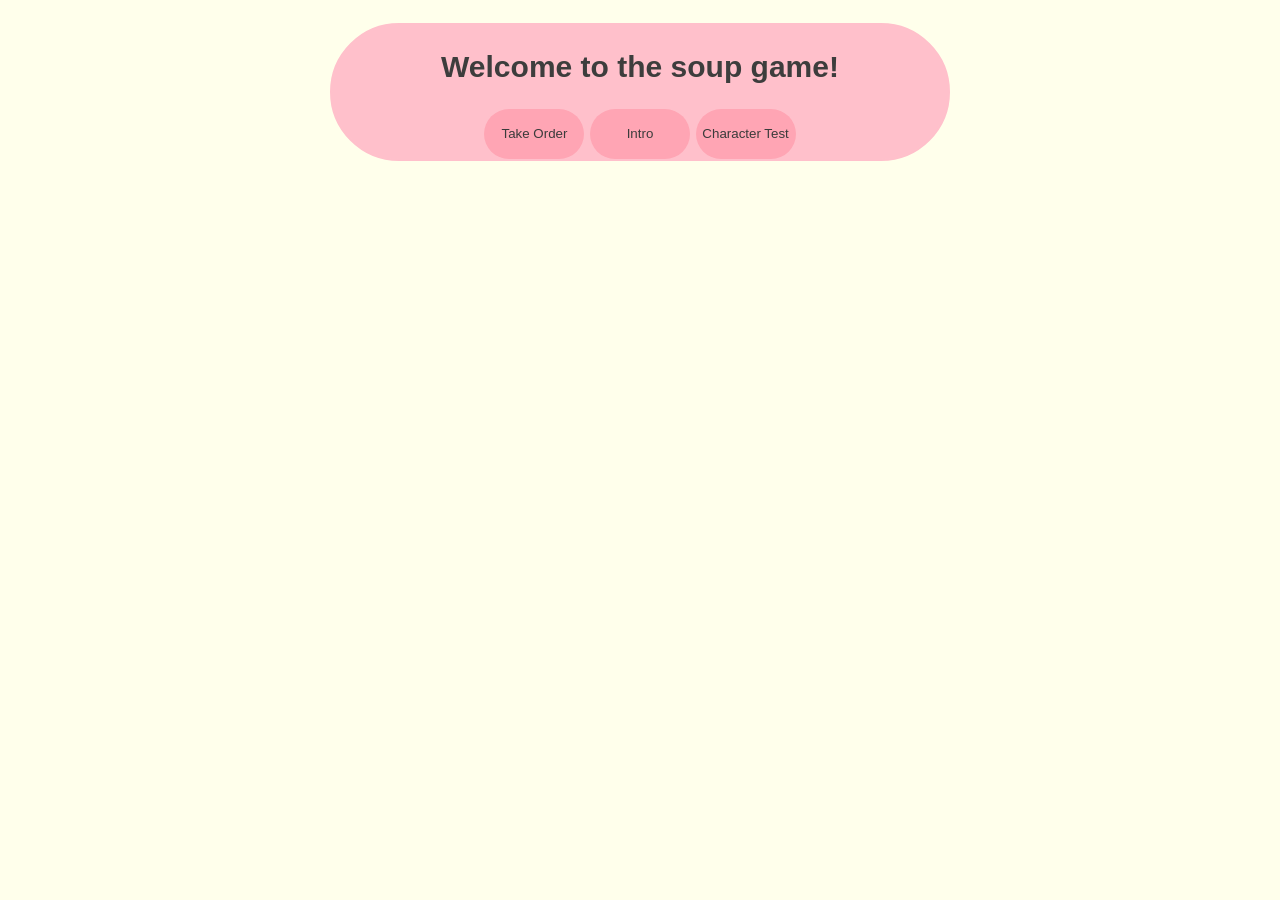
==== pixel_art/index.html @ 20d35cc3 "Update index.html" ====
<!DOCTYPE html>
<html lang="en">
<head>
    <meta charset="UTF-8">
    <meta name="viewport" content="width=device-width, initial-scale=1.0">
    <title>Soup Game</title>
    <style>
        html {
            font-family: Arial, sans-serif;
            text-align: center;
            background-color:rgb(255, 255, 235); 
            color:rgb(61, 61, 61);
            padding:2px;
            margin:1%;
           
        }
    body {
            border: pink solid 2px;
            background-color:pink;
            border-radius:100px;
           
        }
        button {
            color:rgb(59, 59, 59);
            background-color:rgb(255, 165, 180);
            border: none;
            border-radius:200px;
            height:50px;
            width:100px;
        }
        button:hover {
            background-color:rgb(255, 142, 161);
            color:black;
        }
        button:active {
            color:white;
        }
        @media screen and (min-width: 768px) {
            html {
                font-size: 125%;
            }
        }
@media screen and (min-width: 992px) {
  html {
    margin-left:25%;
    margin-right:25%;
    
  }

}
img {
    display:none;
}

    </style>
    <script>
        // make an array with the list of fruits and vegetables we have and make it so that each time a new customer comes in, three random items are selected from the array.
        //when the play button is clicked, display the three random items in an alert. 
        // Change the alert to show up in a text box above the customer. 
        // make dice for 6 characters 
      
          const charas = [
                'url("dryad.png")','url("harpy.png")','url("gnome.png")','url("mermaid.png")','url("unicorn.png")','url("fairy.png")'
            ];
            const chara = document.querySelector('section');

            function showImage(){

                var a = Math.floor(Math.random() * charas.length);
                var img = charas[a];
                pic.style.backgroundImage = img;
            }
            setInterval(showImage, 1000);
        


          
    function intro() {
    // setTimeout(() => {
        let stranger = document.getElementById("img")
        let position = 100
        stranger.style.position = "absolute"
       // stranger.setAttribute("src", "pixel_art/unicorn.png")
       stranger.setAttribute("src", "dryad.png")
        stranger.style.height = 600 + "px"
        stranger.style.top = 30 + "%"
        stranger.style.right = position + "%"
        document.body.appendChild(stranger)
        let movein = setInterval(() => {
            position -= 1
            stranger.style.right = position + "%"
            if (position == 35) {
                clearInterval(movein)
                let txtbox = document.getElementById("txtbox")
                let name = document.getElementById("name")
                let msg = document.getElementById("msg")
                let nxt = document.getElementById("nxt")
                txtbox.style.display = "block"
                
             //   function order(){
                let ingredients = ['apple', 'lemon', 'avocado', 'orange', 'banana', 'pineapple', 'kiwi', 'strawberry', 'pepper', 'carrot', 'tomato', 'potato', 'mushroom', 'broccoli', 'lettuce', 'cucumber'];
        let rnding, ing1, ing2, ing3; // random ingredient index and the three ingredients that the customer wants
        for (let i = 0; i < 3; i++){
        rnding = Math.floor(Math.random() * ingredients.length);
        switch (rnding){
            case 0:
                console.log(ingredients[0]);
                break;
            case 1:
                console.log(ingredients[1]);
                break;
            case 2:
                console.log(ingredients[2]);
                break;
            case 3:
                console.log(ingredients[3]);
                break;
            case 4:
                console.log(ingredients[4]);
                break;
            case 5:
                console.log(ingredients[5]);
                break;
            case 6:
                console.log(ingredients[6]);
                break;
            case 7:
                console.log(ingredients[7]);
                break;
            case 8:
                console.log(ingredients[8]);
                break;
            case 9:
                console.log(ingredients[9]);
                break;
            case 10:
                console.log(ingredients[10]);
                break;
            case 11:
                console.log(ingredients[11]);
                break;
            case 12:
                console.log(ingredients[12]);
                break;
            case 13:
                console.log(ingredients[13]);
                break;
            case 14:
                console.log(ingredients[14]);
                break;
            case 15:
                console.log(ingredients[15]);
                break;
            default:
                console.log('Error: Invalid ingredient index');
        }
        if (i == 0){
            ing1 = ingredients[rnding]; // assign the first ingredient to ing1
        } else if (i == 1){
            ing2 = ingredients[rnding]; // assign the second ingredient to ing2
        } else if (i == 2){
            ing3 = ingredients[rnding]; // assign the third ingredient to ing3, all three will be used later to compare ingredients used by the player to the customer order
        }
    }  
    food.innerHTML = ing1 + ", " + ing2 + ", " + ing3;
             /*       const items = ["apple" , "banana" , "carrot" , "broccoli" , "orange" , "grape" , "lettuce" , "apple"];
                    let three_food = items.sort(() => 0.5 - Math.random()).slice(0 , 3);
             //       }
                    name.innerHTML = "Can I have a soup with these ingredients: " + three_food +" ?";
                    three_food = food.inner.HTML
                   
                    */
                   
                txt = "Hey."
                typeWriter()
                
                nxt.addEventListener("click", function() {
                    i = 0
                    msg.innerHTML = ""
                    txt = "test"
                    typeWriter()
                })
            }
            if (position !== 35) {
                // Do something when the position is not 35
            }
        }, 50);
    // }, 2000);
    }

function typeWriter() {
    let nxt = document.getElementById("nxt")
    if (i < txt.length) {
        document.getElementById("msg").innerHTML += txt.charAt(i);
        i++;
        setTimeout(typeWriter, speed);
    }
    alert("re")
    nxt.style.display = "block"
}
function order(){
     
    
}
    
    </script>
</head>
<body>
<section>
    <div>
        <h1>Welcome to the soup game!</h1>
        <div>
            <button onclick="order()">Take Order</button>
            <button onclick="intro()">Intro</button>
            <button onclick="character()">Character Test</button>
           
           
            <div>
                <img src="dryad.png" id="img">
                <img src="harpy.png" id="harpy">
                <img src="gnome.png" id="gnome">
                <img src="mermaid.png" id="mermaid">
                <img src="unicorn.png" id="unicorn">
                <img src="fairy.png" id="fairy">
            </div>
        </div>
        <div id="txtbox" style="display: none; border: 2px solid black; padding: 20px; margin-top: 20px; background-color: white; border-radius:200px;">
            <div id="name" style="font-weight: bold; font-size:30px;"></div>
            <div id="msg" style="margin-top: 10px; min-height: 50px;"></div>
            <div id="food" style="color:rgb(0, 0, 0);"></div>
           
        </div>
    </div>
</section>
</body>
</html>
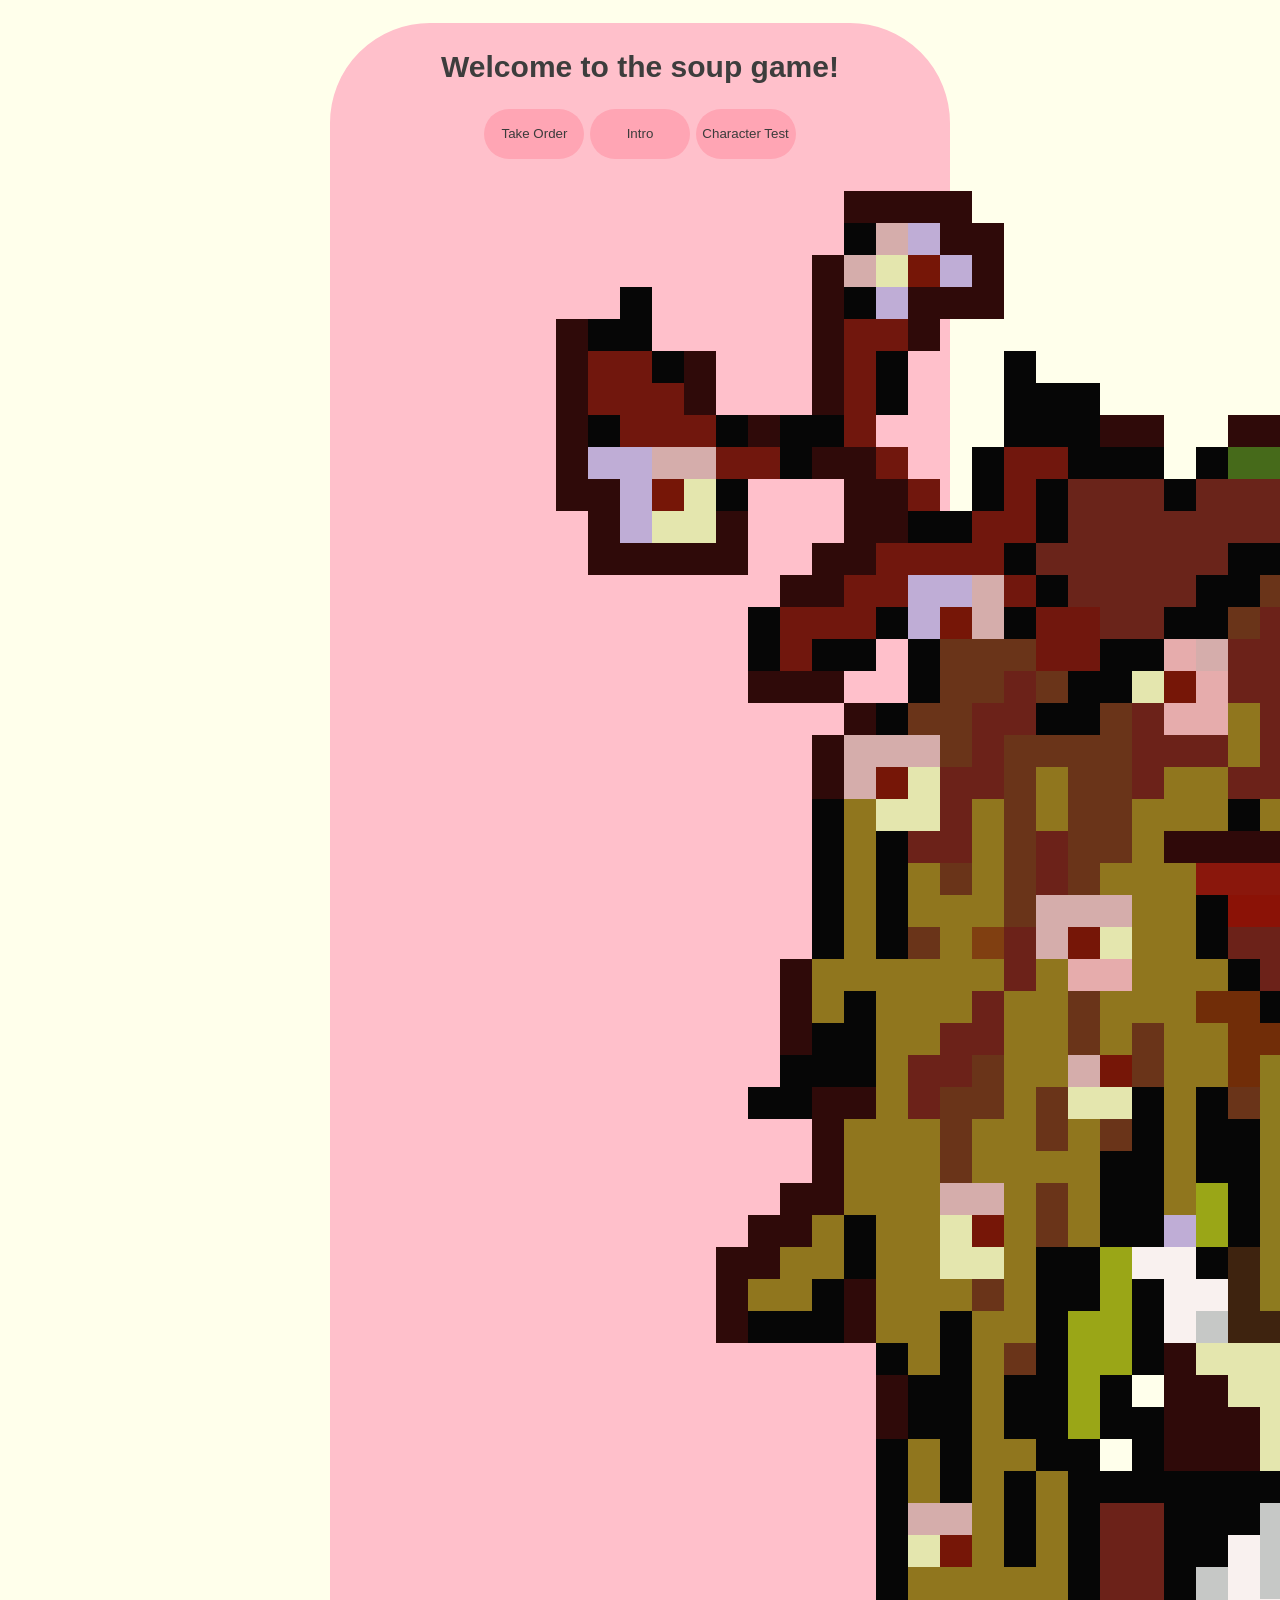
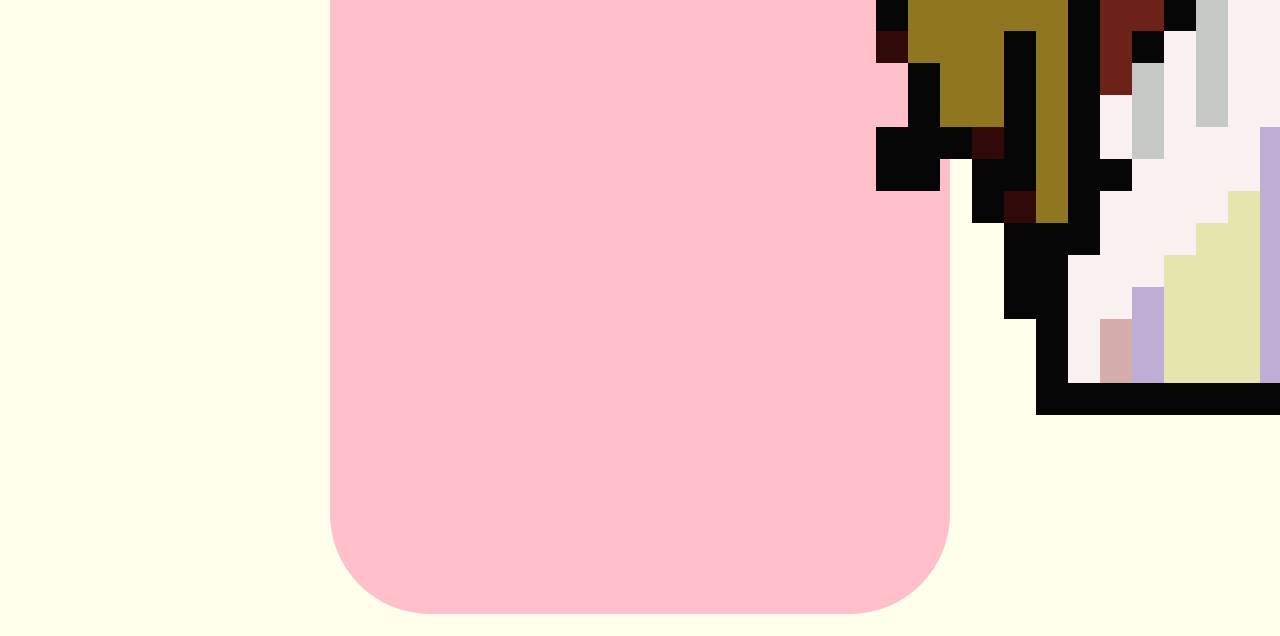
==== commit b4234087: "Update index.html" ====
--- a/pixel_art/index.html
+++ b/pixel_art/index.html
@@ -48,40 +48,37 @@
   }
 
 }
-img {
+.images {
     display:none;
 }
 
     </style>
     <script>
-        // make an array with the list of fruits and vegetables we have and make it so that each time a new customer comes in, three random items are selected from the array.
-        //when the play button is clicked, display the three random items in an alert. 
+        
+      
         // Change the alert to show up in a text box above the customer. 
         // make dice for 6 characters 
       
           const charas = [
                 'url("dryad.png")','url("harpy.png")','url("gnome.png")','url("mermaid.png")','url("unicorn.png")','url("fairy.png")'
             ];
-            const chara = document.querySelector('section');
-
             function showImage(){
-
                 var a = Math.floor(Math.random() * charas.length);
-                var img = charas[a];
-                pic.style.backgroundImage = img;
-            }
-            setInterval(showImage, 1000);
+                var chara = charas[a];
+                document.getElementById() = chara;
+            }
+            
         
 
 
           
-    function intro() {
-    // setTimeout(() => {
+    function intro(){
+        showImage(); 
+
         let stranger = document.getElementById("img")
         let position = 100
         stranger.style.position = "absolute"
-       // stranger.setAttribute("src", "pixel_art/unicorn.png")
-       stranger.setAttribute("src", "dryad.png")
+        stranger.setAttribute("src", "dryad.png");
         stranger.style.height = 600 + "px"
         stranger.style.top = 30 + "%"
         stranger.style.right = position + "%"
@@ -97,8 +94,8 @@
                 let nxt = document.getElementById("nxt")
                 txtbox.style.display = "block"
                 
-             //   function order(){
-                let ingredients = ['apple', 'lemon', 'avocado', 'orange', 'banana', 'pineapple', 'kiwi', 'strawberry', 'pepper', 'carrot', 'tomato', 'potato', 'mushroom', 'broccoli', 'lettuce', 'cucumber'];
+            
+        let ingredients = ['apple', 'lemon', 'avocado', 'orange', 'banana', 'pineapple', 'kiwi', 'strawberry', 'pepper', 'carrot', 'tomato', 'potato', 'mushroom', 'broccoli', 'lettuce', 'cucumber'];
         let rnding, ing1, ing2, ing3; // random ingredient index and the three ingredients that the customer wants
         for (let i = 0; i < 3; i++){
         rnding = Math.floor(Math.random() * ingredients.length);
@@ -213,10 +210,9 @@
             <button onclick="order()">Take Order</button>
             <button onclick="intro()">Intro</button>
             <button onclick="character()">Character Test</button>
-           
-           
-            <div>
-                <img src="dryad.png" id="img">
+  
+                <img src="dryad.png" id="dryad">
+                   <div class="images">
                 <img src="harpy.png" id="harpy">
                 <img src="gnome.png" id="gnome">
                 <img src="mermaid.png" id="mermaid">
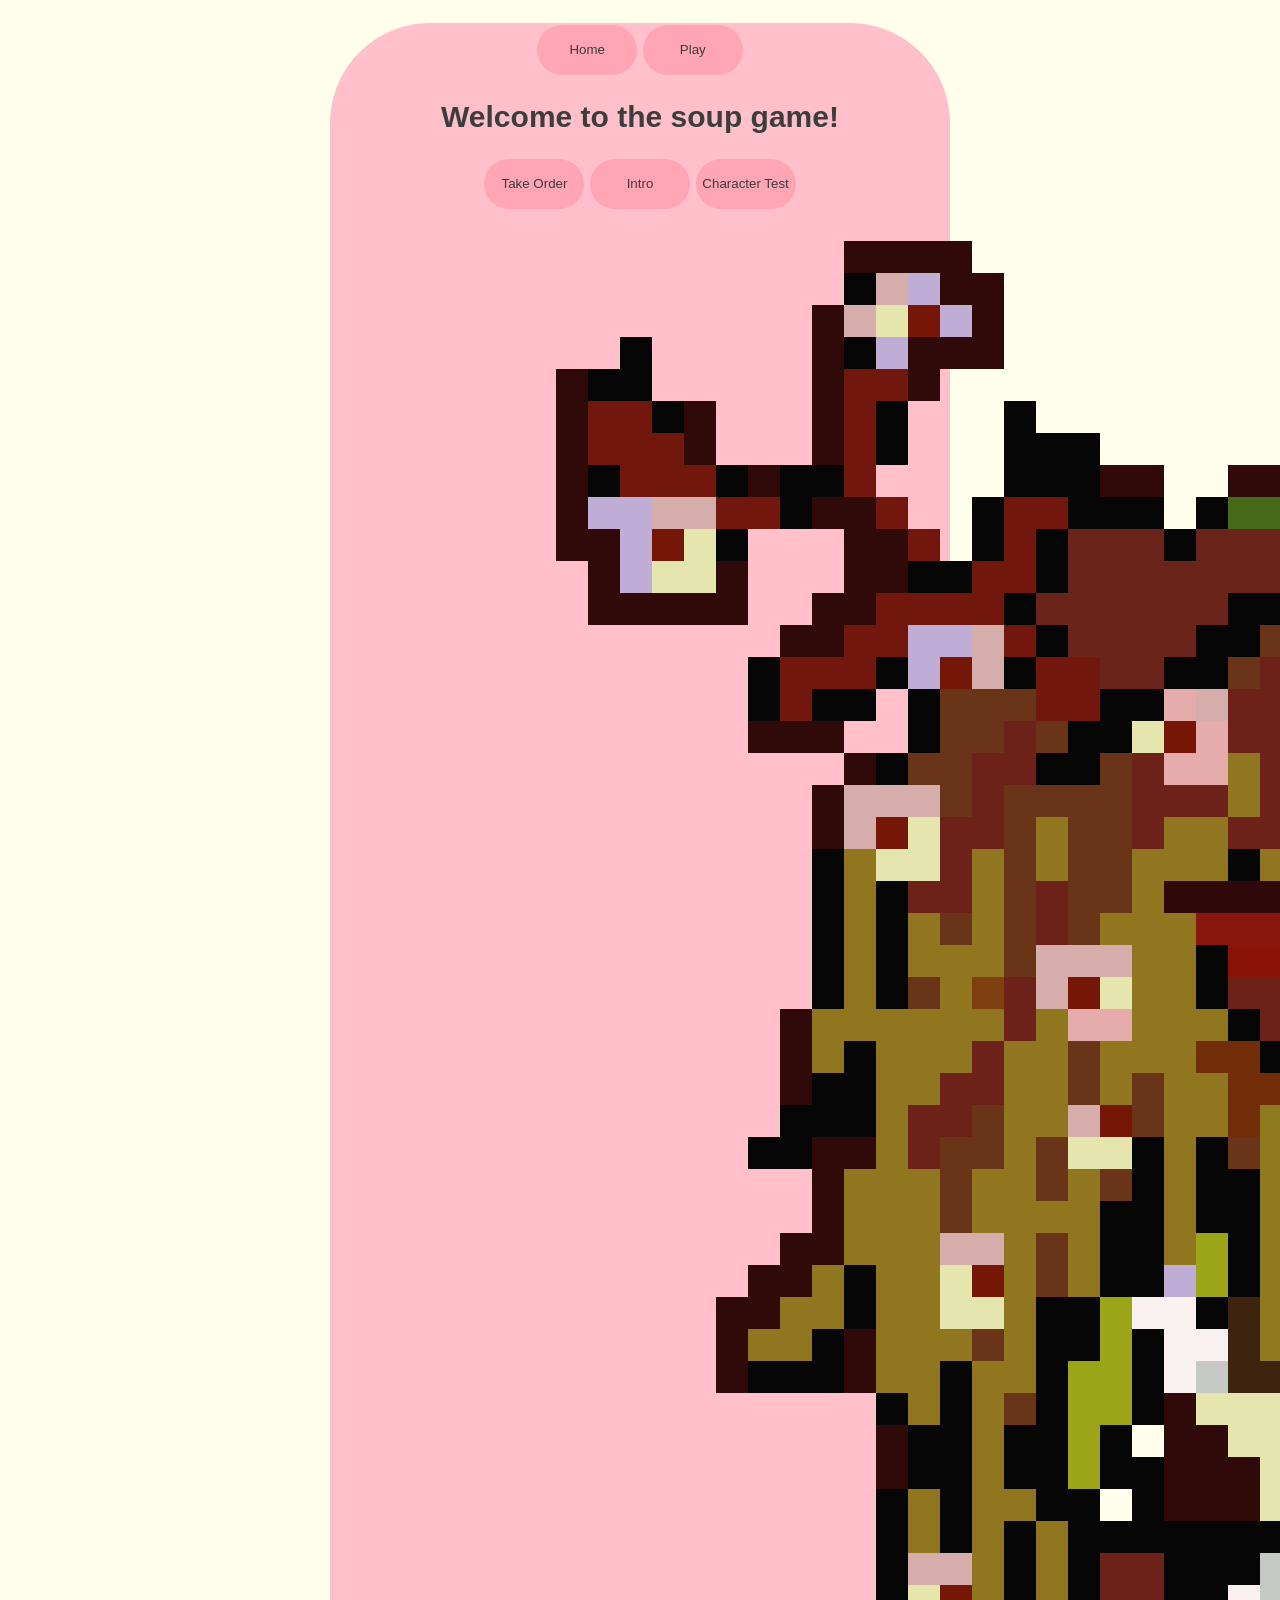
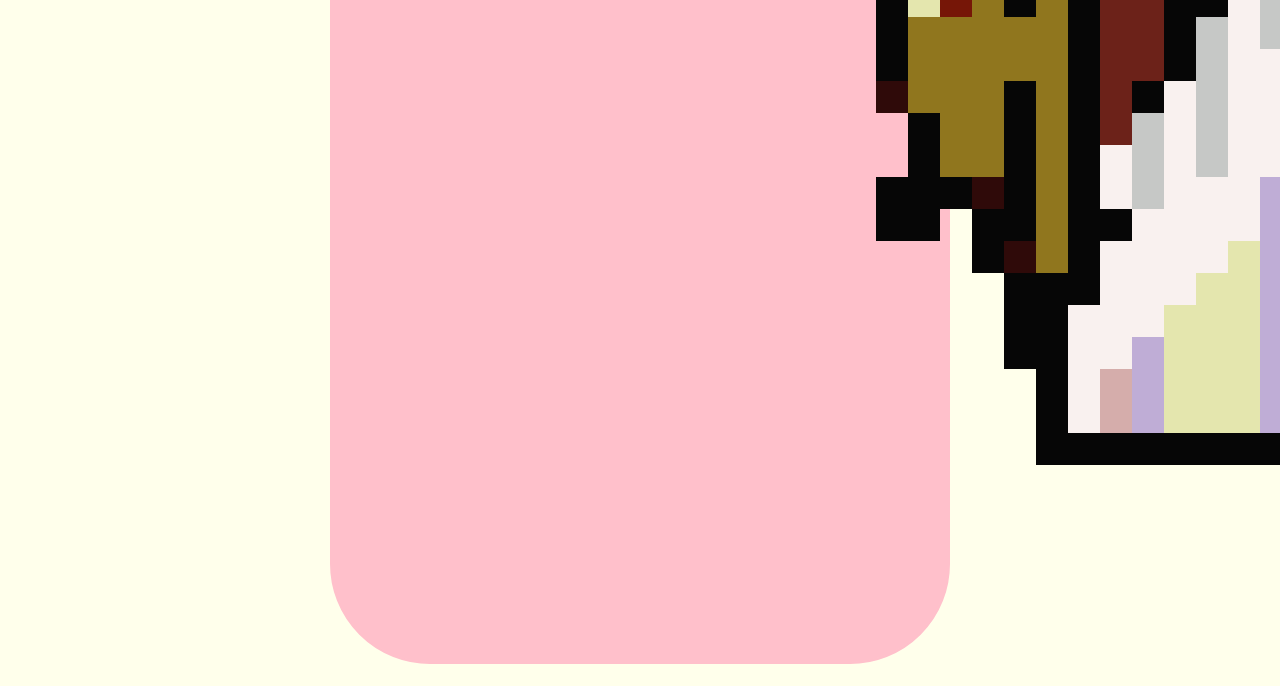
==== commit bfa81d88: "h h" ====
--- a/pixel_art/index.html
+++ b/pixel_art/index.html
@@ -14,7 +14,7 @@
             margin:1%;
            
         }
-    body {
+        body {
             border: pink solid 2px;
             background-color:pink;
             border-radius:100px;
@@ -44,18 +44,13 @@
   html {
     margin-left:25%;
     margin-right:25%;
-    
   }
-
 }
 .images {
     display:none;
 }
-
     </style>
     <script>
-        
-      
         // Change the alert to show up in a text box above the customer. 
         // make dice for 6 characters 
       
@@ -68,13 +63,8 @@
                 document.getElementById() = chara;
             }
             
-        
-
-
-          
     function intro(){
         showImage(); 
-
         let stranger = document.getElementById("img")
         let position = 100
         stranger.style.position = "absolute"
@@ -203,6 +193,10 @@
     </script>
 </head>
 <body>
+<header id="nav">
+    <button id="home-button" onclick="window.location.href='home.html'">Home</button>
+    <button id="play-button" onclick="window.location.href='play.html'">Play</button>
+</header>
 <section>
     <div>
         <h1>Welcome to the soup game!</h1>
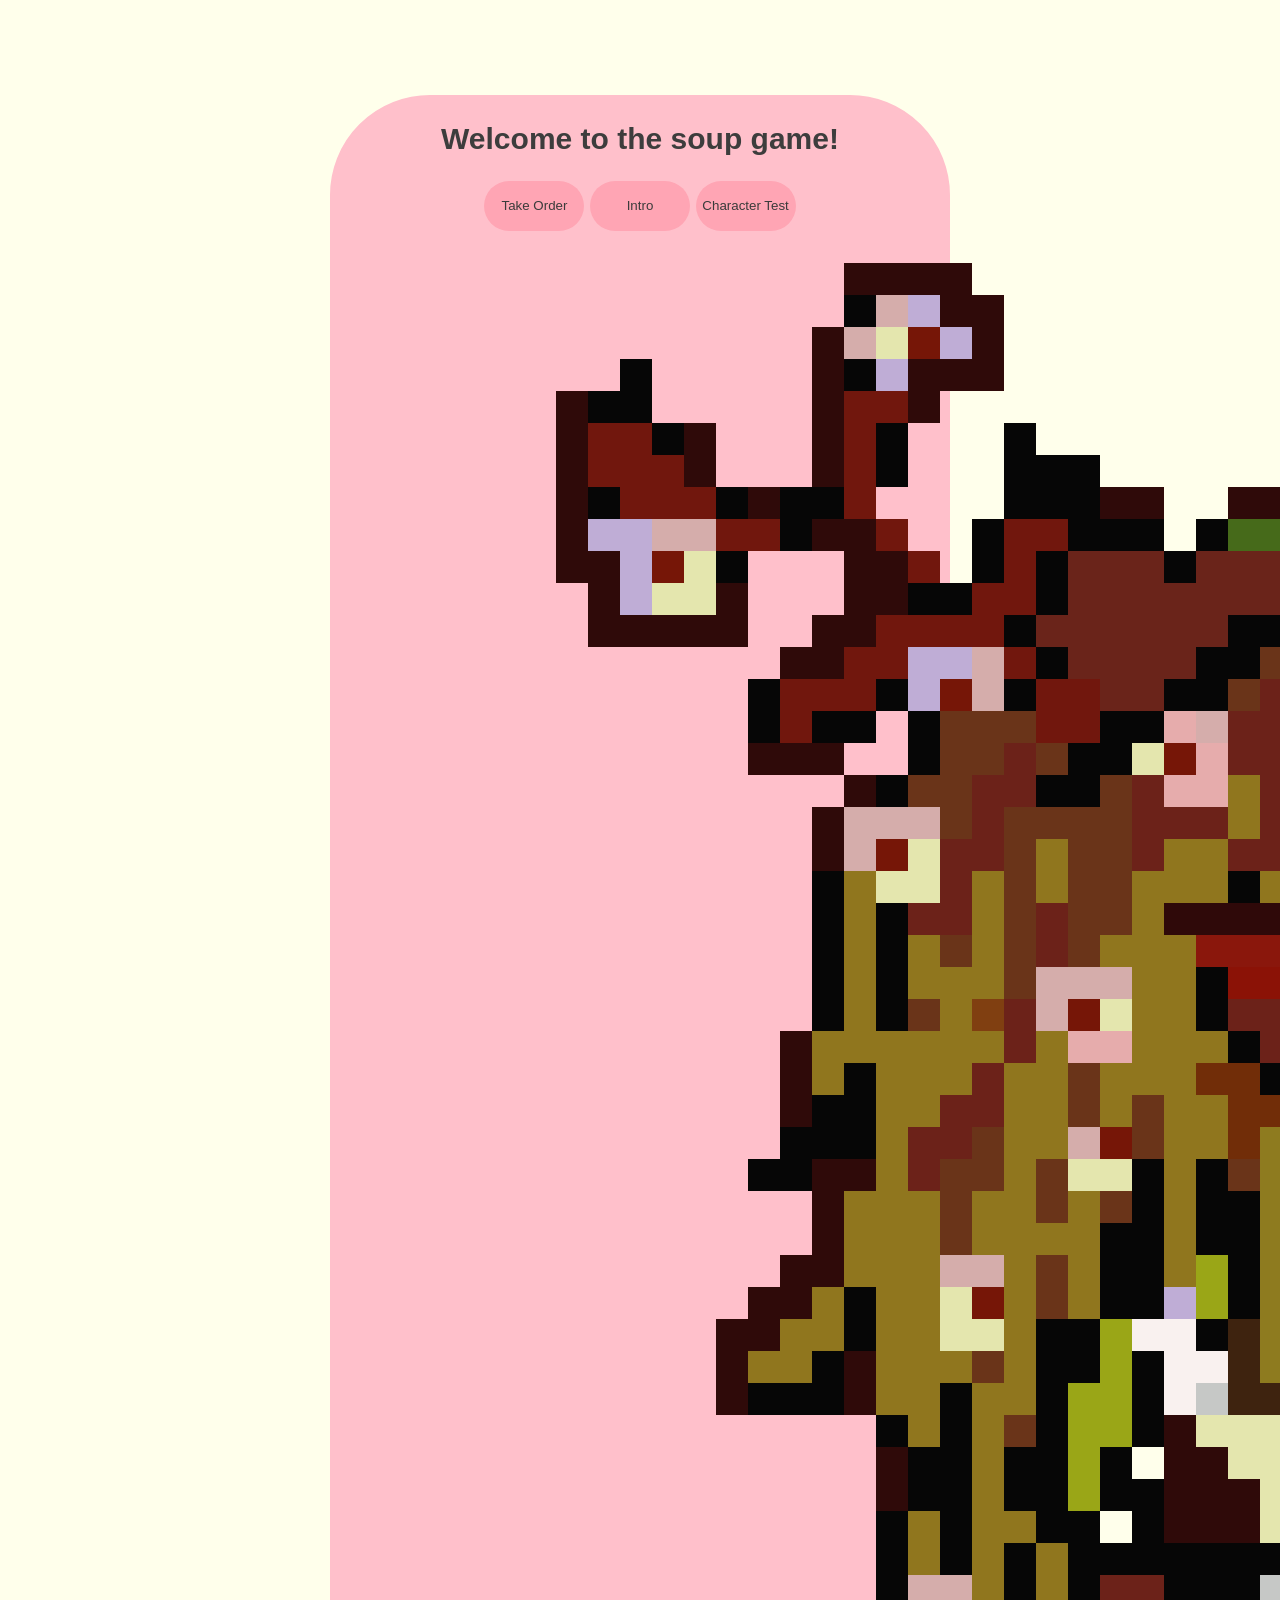
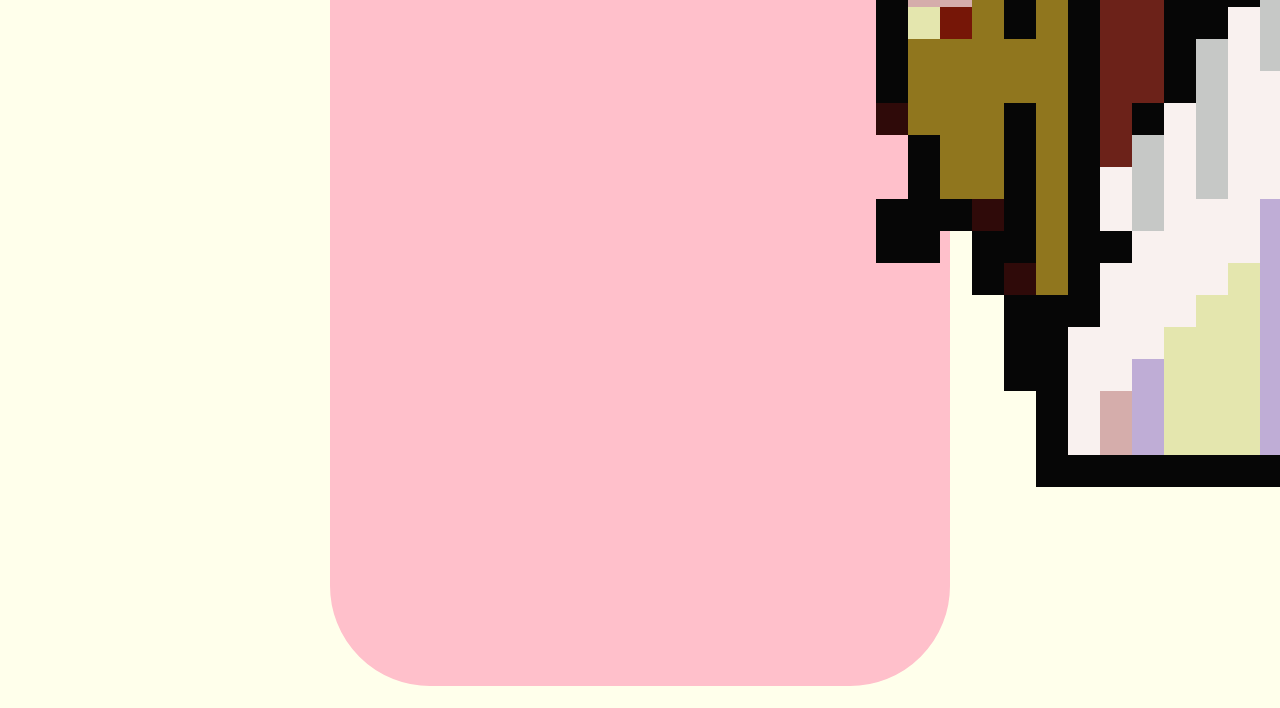
==== commit 1c960cf0: "nav home nav bar and home page" ====
--- a/pixel_art/index.html
+++ b/pixel_art/index.html
@@ -4,6 +4,7 @@
     <meta charset="UTF-8">
     <meta name="viewport" content="width=device-width, initial-scale=1.0">
     <title>Soup Game</title>
+    <link rel="stylesheet" href="styles.css">
     <style>
         html {
             font-family: Arial, sans-serif;
@@ -193,10 +194,13 @@
     </script>
 </head>
 <body>
-<header id="nav">
-    <button id="home-button" onclick="window.location.href='home.html'">Home</button>
-    <button id="play-button" onclick="window.location.href='play.html'">Play</button>
-</header>
+    <div id="nav-holder">
+        <div id="nav-trigger"></div>
+        <header id="nav">
+            <button id="home-button" onclick="window.location.href='home.html'">Home</button>
+            <button id="play-button" onclick="window.location.href='play.html'">Play</button>
+        </header>
+    </div>
 <section>
     <div>
         <h1>Welcome to the soup game!</h1>
--- a/pixel_art/styles.css
+++ b/pixel_art/styles.css
@@ -0,0 +1,101 @@
+ html {
+    margin:0;
+    padding:0;
+    font-family:Verdana, Geneva, Tahoma, sans-serif;
+    background-color:black;
+    color:white;
+ }
+ body {
+    text-align:center;
+    margin-top:80px;
+ }
+ #nav-holder {
+    position:fixed;
+    top:0;
+    left:0;
+    right:0;
+    z-index:1000;
+    pointer-events:none;
+ }
+ #nav-trigger {
+    position:fixed;
+    top:0;
+    left:0;
+    right:0;
+    height:35px;
+    pointer-events:auto;
+ }
+ #nav {
+    position:fixed;
+    top:0;
+    left:0;
+    right:0;
+    background-color:rgb(0, 0, 0);
+    padding:15px;
+    box-shadow:0 2px 5px rgba(0,0,0,0.5);
+    display:flex;
+    justify-content:center;
+    gap:20px;
+    transform:translateY(-100%);
+    opacity:0;
+    pointer-events:none;
+    transition:transform .2s ease, opacity .2s ease;
+ }
+ #nav-holder:hover #nav,
+ #nav:hover {
+    transform:translateY(0);
+    opacity:1;
+    pointer-events:auto;
+ }
+ .box {
+    border:rgb(255, 255, 255) solid 2px;
+    border-radius:5px;
+    position:absolute;
+    top:50%;
+    left:50%;
+    transform:translate(-50%, -50%);
+    background-color:white;
+    color:black;
+    background-image:url("background.png");
+    background-size:cover;
+    width:800px;
+ }
+ #customer-image {
+    height:500px;
+ }
+ #customer-order {
+    font-size:34px;
+    font-weight:bold;
+    background-color:rgb(255, 255, 255);
+    color:black;
+    border-radius:15px;
+    border: solid black 2px;
+    border-width:10px;
+    height:70px;
+ }
+ #customer-name {
+    font-size:42px;
+    font-weight:bold;
+    background-color:rgb(255, 255, 255);
+    color:black;
+    opacity:75%;
+ }
+ #home-button, #play-button {
+    background-color:rgb(0, 0, 0);
+    color:rgb(255, 255, 255);
+    border-radius:15px;
+    border: solid rgb(255, 255, 255) 2px;
+    border-width:5px;
+    font-size:20px;
+    font-weight:bold;
+    padding:5px 10px;
+    margin:10px;
+ }
+
+
+
+
+
+
+
+
